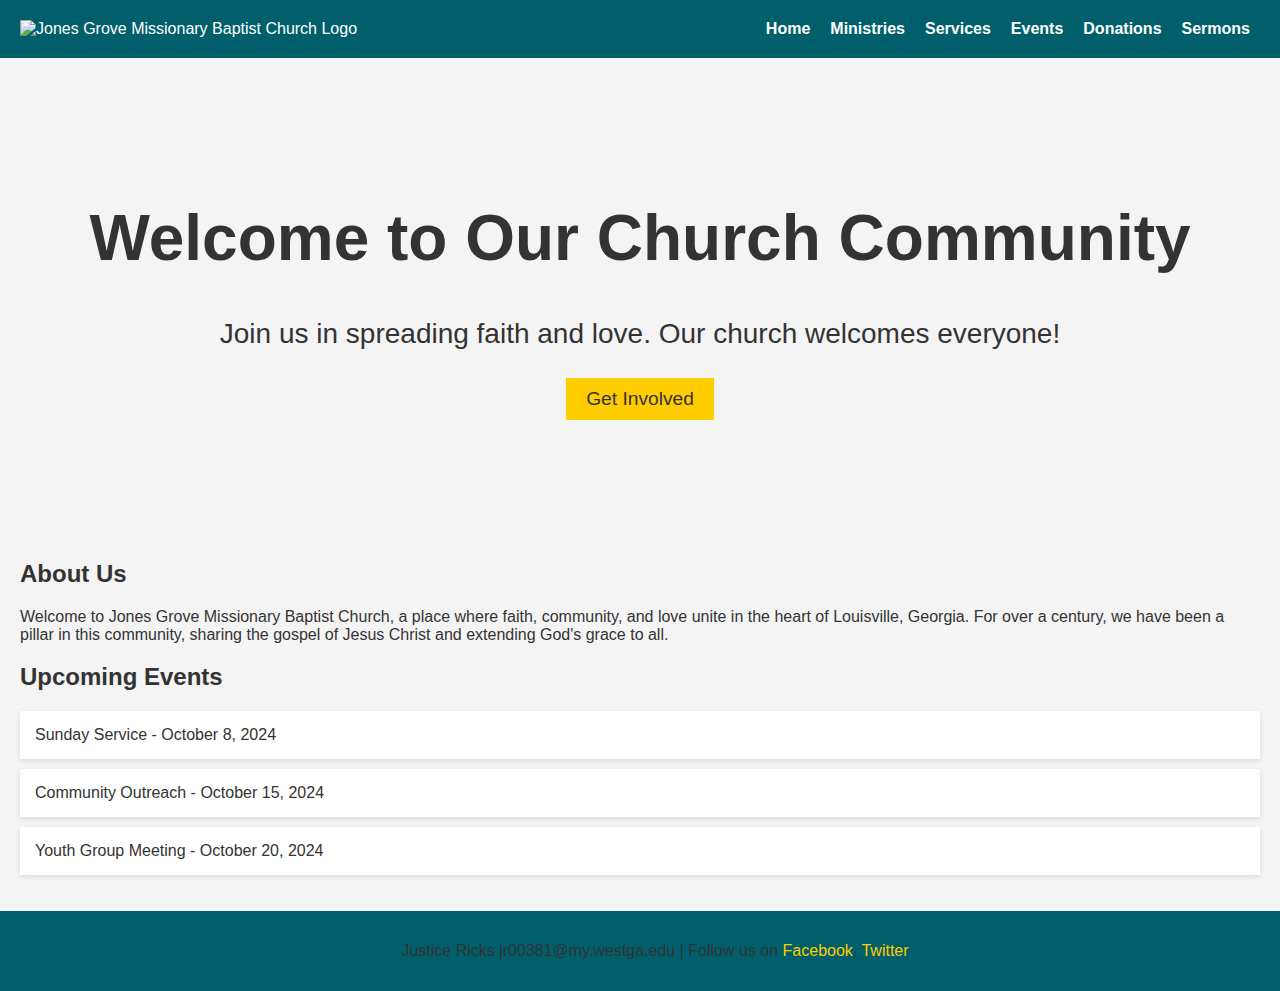
==== index.html @ f4bf88d0 "Add files via upload" ====
<!DOCTYPE html>
<html lang="en">
<head>
  <meta charset="UTF-8">
  <meta name="viewport" content="width=device-width, initial-scale=1.0">
  <title>Church Website</title>
  <link rel="stylesheet" href="project.css">
</head>
<body>
  <header>
  <div class="logo">
    <img src="images/logo.jpg" alt="Jones Grove Missionary Baptist Church Logo">
  </div>
  <nav aria-label="Main Navigation">
    <ul>
      <li><a href="index.html">Home</a></li>
      <li><a href="ministries.html">Ministries</a></li>
      <li><a href="services.html">Services</a></li>
      <li><a href="events.html">Events</a></li>
      <li><a href="donations.html">Donations</a></li>
      <li><a href="sermons.html">Sermons</a></li>
    </ul>
  </nav>
</header>


  <section class="hero">
    <h1>Welcome to Our Church Community</h1>
    <p>Join us in spreading faith and love. Our church welcomes everyone!</p>
    <button class="cta-button">Get Involved</button>
  </section>

  <main>
    <section class="about">
      <h2>About Us</h2>
      <p>Welcome to Jones Grove Missionary Baptist Church, a place where faith, community, and love unite in the heart of Louisville, Georgia. For over a century, we have been a pillar in this community, sharing the gospel of Jesus Christ and extending God's grace to all.</p>
    </section>

    <section class="upcoming-events">
      <h2>Upcoming Events</h2>
      <ul>
        <li>Sunday Service - October 8, 2024</li>
        <li>Community Outreach - October 15, 2024</li>
        <li>Youth Group Meeting - October 20, 2024</li>
      </ul>
    </section>
  </main>

  <footer>
    <p>Justice Ricks jr00381@my.westga.edu | Follow us on <a href="#">Facebook</a>, <a href="#">Twitter</a></p>
  </footer>
</body>
</html>
---- project.css ----
body {
  font-family: Arial, sans-serif;
  margin: 0;
  padding: 0;
  background-color: #f4f4f4;
  color: #333;
}

header {
  background-color: #005f6b;
  color: white;
  padding: 20px;
  display: flex;
  align-items: center;
  justify-content: space-between; 
}

header .logo img {
  width: 150px;
}

nav ul {
  list-style: none;
  margin: 0;
  padding: 0;
  display: flex;
  justify-content: space-around; 
  flex-grow: 1; 
}

nav ul li {
  flex: 1; 
  text-align: center; 
}

nav ul li a {
  color: white;
  text-decoration: none;
  font-weight: bold;
  padding: 10px;
}

.hero {
  background-image: url('images/hero-banner.jpg');
  background-size: cover;
  background-position: center;
  color: #333;
  text-align: center;
  padding: 100px 20px;
}

.hero h1 {
  font-size: 4rem;
}

.hero p {
  font-size: 1.75rem;
}

.cta-button {
  background-color: #ffcc00;
  color: #333;
  padding: 10px 20px;
  font-size: 1.2rem;
  border: none;
  cursor: pointer;
}

.cta-button:hover {
  background-color: #ffaa00;
}

main {
  padding: 20px;
}

section h2 {
  color: #333;
}

article {
  margin-bottom: 30px;
}

article h3 {
  font-size: 1.8rem;
  color: #005f6b;
}

article p {
  font-size: 1.2rem;
  color: #333;
}

article a {
  color: #005f6b;
  text-decoration: underline;
}

article a:hover {
  color: #ffaa00;
}

.upcoming-events ul {
  list-style: none;
  padding: 0;
}

.upcoming-events ul li {
  background-color: white;
  padding: 15px;
  margin-bottom: 10px;
  box-shadow: 0 2px 5px rgba(0, 0, 0, 0.1);
  color: #333;
}

footer {
  background-color: #005f6b;
  color: #333;
  text-align: center;
  padding: 15px;
  position: relative;
  bottom: 0;
  width: 100%;
}

footer a {
  color: #ffcc00;
  text-decoration: none;
}

/* Event Calendar Table Styles */
.event-calendar table {
    width: 100%;
    border-collapse: collapse;
    margin: 20px 0;
    font-family: Arial, sans-serif;
    background-color: #f9f9f9;
}

.event-calendar th {
    background-color: #4CAF50;
    color: white;
    padding: 10px;
    text-align: left;
    border: 1px solid #ddd;
    font-weight: bold;
}

.event-calendar td {
    padding: 10px;
    text-align: left;
    border: 1px solid #ddd;
}

.event-calendar tr:nth-child(even) {
    background-color: #f2f2f2;
}

.event-calendar tr:hover {
    background-color: #e0e0e0;
}

@media (min-width: 768px) {
  nav ul {
    flex-direction: row; 
  }
}

@media (max-width: 768px) {
  nav ul {
    flex-direction: column; 
    align-items: center;
  }

  nav ul li {
    margin: 10px 0;
  }
}

/* Donations Form Styling */
.donation-form {
  max-width: 600px;
  margin: 20px auto;
  padding: 20px;
  background-color: #f9f9f9;
  border: 1px solid #ccc;
  border-radius: 10px;
  box-shadow: 0 2px 8px rgba(0, 0, 0, 0.1);
}

.donation-form h4 {
  text-align: center;
  font-family: 'Georgia', serif;
  color: #333;
  margin-bottom: 15px;
}

.donation-form label {
  display: block;
  margin-bottom: 5px;
  font-family: 'Arial', sans-serif;
}

.donation-form input, 
.donation-form select, 
.donation-form textarea {
  width: 100%;
  padding: 10px;
  margin-bottom: 15px;
  border: 1px solid #ddd;
  border-radius: 5px;
  font-size: 14px;
  box-sizing: border-box;
}

.donation-form button {
  width: 100%;
  padding: 10px;
  background-color: #28a745;
  color: white;
  border: none;
  border-radius: 5px;
  cursor: pointer;
  font-size: 16px;
}

.donation-form button:hover {
  background-color: #218838;
}
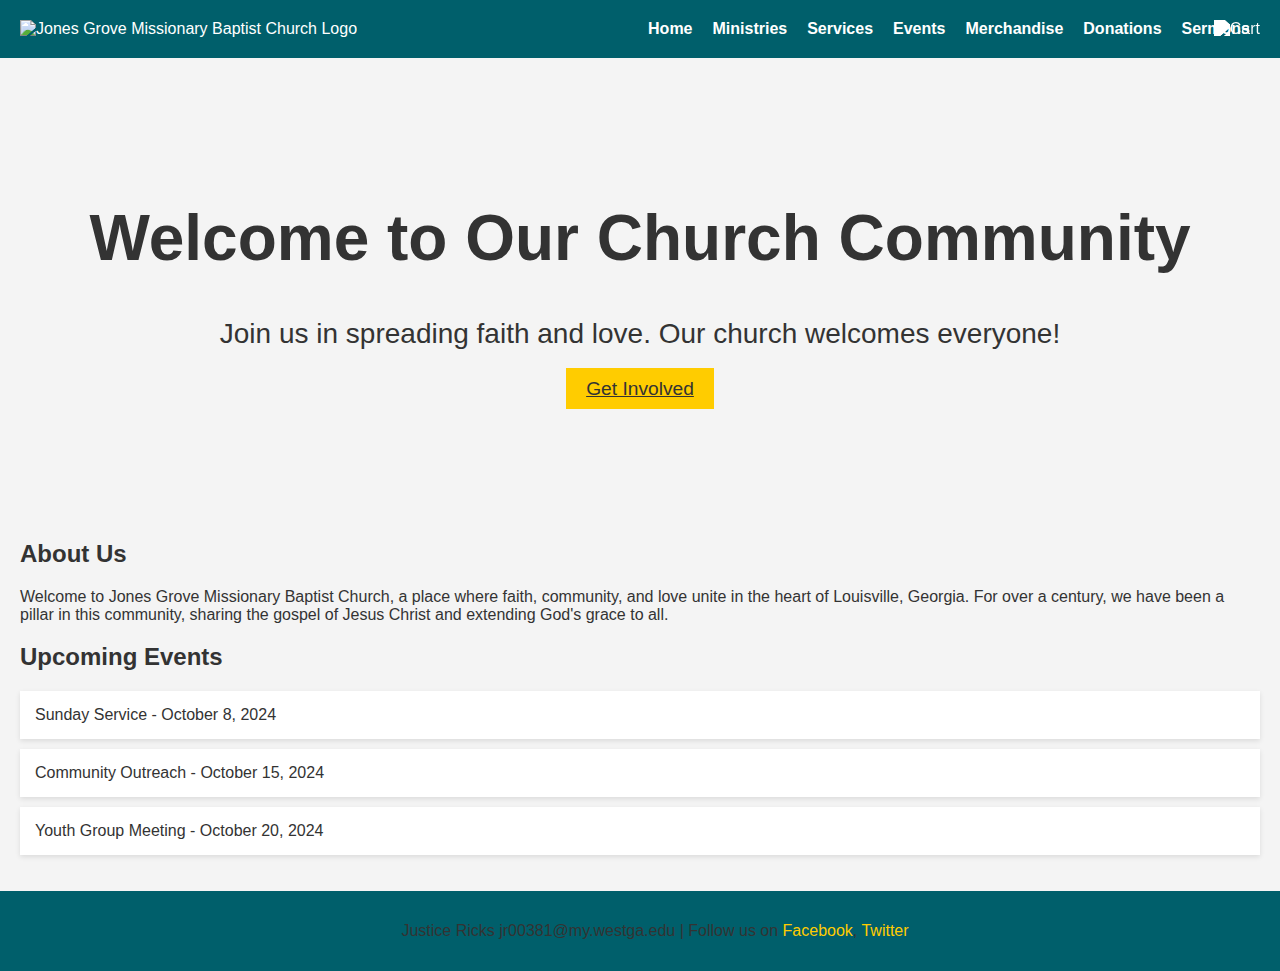
==== commit 87b7885c: "added a ecommere" ====
--- a/index.html
+++ b/index.html
@@ -8,26 +8,29 @@
 </head>
 <body>
   <header>
-  <div class="logo">
-    <img src="images/logo.jpg" alt="Jones Grove Missionary Baptist Church Logo">
-  </div>
-  <nav aria-label="Main Navigation">
-    <ul>
-      <li><a href="index.html">Home</a></li>
-      <li><a href="ministries.html">Ministries</a></li>
-      <li><a href="services.html">Services</a></li>
-      <li><a href="events.html">Events</a></li>
-      <li><a href="donations.html">Donations</a></li>
-      <li><a href="sermons.html">Sermons</a></li>
-    </ul>
-  </nav>
-</header>
-
+    <div class="logo">
+      <img src="images/logo.jpg" alt="Jones Grove Missionary Baptist Church Logo">
+    </div>
+    <nav aria-label="Main Navigation">
+      <ul>
+        <li><a href="index.html">Home</a></li>
+        <li><a href="ministries.html">Ministries</a></li>
+        <li><a href="services.html">Services</a></li>
+        <li><a href="events.html">Events</a></li>
+        <li><a href="merchandise.html">Merchandise</a></li>
+        <li><a href="donations.html">Donations</a></li>
+        <li><a href="sermons.html">Sermons</a></li>
+      </ul>
+    </nav>
+    <a href="cart.html" class="cart-link">
+      <img src="images/cart-icon.png" alt="Cart" class="cart-icon">
+    </a>
+  </header>
 
   <section class="hero">
     <h1>Welcome to Our Church Community</h1>
     <p>Join us in spreading faith and love. Our church welcomes everyone!</p>
-    <button class="cta-button">Get Involved</button>
+    <a href="ministries.html" class="cta-button">Get Involved</a>
   </section>
 
   <main>
--- a/project.css
+++ b/project.css
@@ -1,3 +1,4 @@
+/* Base Styles */
 body {
   font-family: Arial, sans-serif;
   margin: 0;
@@ -6,13 +7,15 @@
   color: #333;
 }
 
+/* Header and Navigation */
 header {
   background-color: #005f6b;
   color: white;
   padding: 20px;
   display: flex;
   align-items: center;
-  justify-content: space-between; 
+  justify-content: space-between;
+  position: relative; /* Ensures the cart icon can be positioned relative to the header */
 }
 
 header .logo img {
@@ -24,13 +27,13 @@
   margin: 0;
   padding: 0;
   display: flex;
-  justify-content: space-around; 
-  flex-grow: 1; 
+  justify-content: space-around;
+  flex-grow: 1;
 }
 
 nav ul li {
-  flex: 1; 
-  text-align: center; 
+  flex: 1;
+  text-align: center;
 }
 
 nav ul li a {
@@ -40,6 +43,28 @@
   padding: 10px;
 }
 
+/* Cart Icon Styles */
+.cart-link {
+  position: absolute;
+  top: 20px; /* Adjusts the vertical placement of the icon */
+  right: 20px; /* Adjusts the horizontal placement to be flush with the right edge */
+  text-decoration: none;
+}
+
+.cart-icon {
+  width: 24px; /* Size the icon to fit well with the header */
+  height: auto;
+  filter: brightness(0) invert(1); /* Make the icon white for better contrast against dark header */
+  transition: transform 0.3s ease, filter 0.3s ease; /* Smooth animations */
+}
+
+/* Hover Effect for Cart Icon */
+.cart-link:hover .cart-icon {
+  transform: scale(1.1); /* Slightly enlarges the icon on hover */
+  filter: brightness(1) invert(0); /* Changes to a darker shade on hover */
+}
+
+/* Hero Section */
 .hero {
   background-image: url('images/hero-banner.jpg');
   background-size: cover;
@@ -70,6 +95,7 @@
   background-color: #ffaa00;
 }
 
+/* Main Content */
 main {
   padding: 20px;
 }
@@ -101,6 +127,7 @@
   color: #ffaa00;
 }
 
+/* Upcoming Events Section */
 .upcoming-events ul {
   list-style: none;
   padding: 0;
@@ -114,6 +141,7 @@
   color: #333;
 }
 
+/* Footer */
 footer {
   background-color: #005f6b;
   color: #333;
@@ -129,56 +157,39 @@
   text-decoration: none;
 }
 
-/* Event Calendar Table Styles */
+/* Event Calendar Table */
 .event-calendar table {
-    width: 100%;
-    border-collapse: collapse;
-    margin: 20px 0;
-    font-family: Arial, sans-serif;
-    background-color: #f9f9f9;
+  width: 100%;
+  border-collapse: collapse;
+  margin: 20px 0;
+  font-family: Arial, sans-serif;
+  background-color: #f9f9f9;
 }
 
 .event-calendar th {
-    background-color: #4CAF50;
-    color: white;
-    padding: 10px;
-    text-align: left;
-    border: 1px solid #ddd;
-    font-weight: bold;
+  background-color: #4CAF50;
+  color: white;
+  padding: 10px;
+  text-align: left;
+  border: 1px solid #ddd;
+  font-weight: bold;
 }
 
 .event-calendar td {
-    padding: 10px;
-    text-align: left;
-    border: 1px solid #ddd;
+  padding: 10px;
+  text-align: left;
+  border: 1px solid #ddd;
 }
 
 .event-calendar tr:nth-child(even) {
-    background-color: #f2f2f2;
+  background-color: #f2f2f2;
 }
 
 .event-calendar tr:hover {
-    background-color: #e0e0e0;
-}
-
-@media (min-width: 768px) {
-  nav ul {
-    flex-direction: row; 
-  }
-}
-
-@media (max-width: 768px) {
-  nav ul {
-    flex-direction: column; 
-    align-items: center;
-  }
-
-  nav ul li {
-    margin: 10px 0;
-  }
-}
-
-/* Donations Form Styling */
+  background-color: #e0e0e0;
+}
+
+/* Donation Form */
 .donation-form {
   max-width: 600px;
   margin: 20px auto;
@@ -202,8 +213,8 @@
   font-family: 'Arial', sans-serif;
 }
 
-.donation-form input, 
-.donation-form select, 
+.donation-form input,
+.donation-form select,
 .donation-form textarea {
   width: 100%;
   padding: 10px;
@@ -228,3 +239,47 @@
 .donation-form button:hover {
   background-color: #218838;
 }
+
+/* Gallery Section */
+.gallery {
+  display: flex;
+  flex-wrap: wrap;
+  gap: 10px;
+  justify-content: center;
+  margin: 20px 0;
+}
+
+.gallery img {
+  width: 100%;
+  max-width: 300px;
+  height: auto;
+  border-radius: 8px;
+  transition: transform 0.3s ease, box-shadow 0.3s ease;
+}
+
+.gallery img:hover {
+  transform: scale(1.05); 
+  box-shadow: 0px 4px 10px rgba(0, 0, 0, 0.2); 
+}
+
+/* Responsive Styles */
+@media (min-width: 768px) {
+  nav ul {
+    flex-direction: row;
+  }
+}
+
+@media (max-width: 768px) {
+  nav ul {
+    flex-direction: column;
+    align-items: center;
+  }
+
+  nav ul li {
+    margin: 10px 0;
+  }
+
+  .gallery {
+    gap: 5px;
+  }
+}
